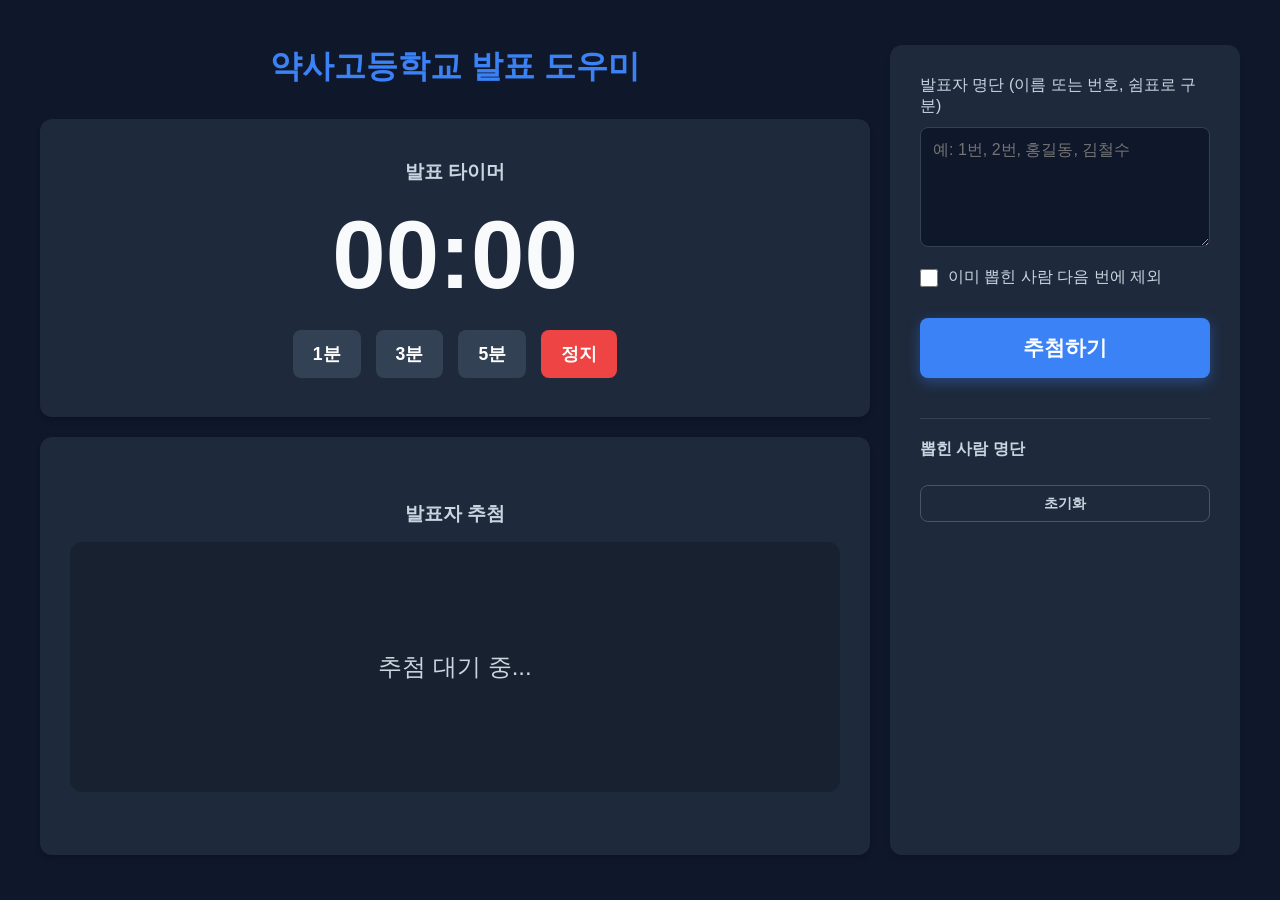
==== index.html @ 97c68daa "Initial commit: Yaksa High School Presentation Assistant" ====
<!DOCTYPE html>
<html lang="ko">
<head>
  <meta charset="UTF-8">
  <meta name="viewport" content="width=device-width, initial-scale=1.0">
  <title>약사고등학교 발표 도우미</title>
  <link rel="stylesheet" href="style.css">
</head>
<body>
  <div class="container">
    <!-- Main content area -->
    <main class="main-area">
      <!-- Title -->
      <h1 class="app-title">약사고등학교 발표 도우미</h1>

      <!-- Timer Section -->
      <section class="timer-section">
        <h2 class="section-title">발표 타이머</h2>
        <div class="timer-display" id="timer-display">00:00</div>
        <div class="timer-controls">
          <button class="btn timer-btn" data-time="60">1분</button>
          <button class="btn timer-btn" data-time="180">3분</button>
          <button class="btn timer-btn" data-time="300">5분</button>
          <button class="btn timer-btn stop-btn" id="stop-timer-btn">정지</button>
        </div>
      </section>

      <!-- Draw Result Section -->
      <section class="draw-section">
        <h2 class="section-title">발표자 추첨</h2>
        <div class="draw-result" id="draw-result">
          <span class="placeholder">추첨 대기 중...</span>
        </div>
      </section>
    </main>

    <!-- Sidebar / Bottom Controls -->
    <aside class="control-sidebar">
      <div class="control-group">
        <label for="name-input">발표자 명단 (이름 또는 번호, 쉼표로 구분)</label>
        <textarea id="name-input" placeholder="예: 1번, 2번, 홍길동, 김철수"></textarea>
      </div>
      
      <div class="control-group">
        <label class="checkbox-label">
          <input type="checkbox" id="exclude-checkbox">
          이미 뽑힌 사람 다음 번에 제외
        </label>
      </div>

      <button class="btn draw-btn" id="draw-btn">추첨하기</button>

      <div class="picked-list-container">
        <h3>뽑힌 사람 명단</h3>
        <ul id="picked-list"></ul>
        <button class="btn reset-btn" id="reset-picked-btn">초기화</button>
      </div>
    </aside>
  </div>

  <script src="main.js"></script>
</body>
</html>
---- style.css ----
:root {
  --bg-color: #0f172a; /* Slate 900 */
  --panel-bg: #1e293b; /* Slate 800 */
  --text-primary: #f8fafc; /* Slate 50 */
  --text-secondary: #cbd5e1; /* Slate 300 */
  --primary-color: #3b82f6; /* Blue 500 */
  --primary-hover: #2563eb; /* Blue 600 */
  --danger-color: #ef4444; /* Red 500 */
  --danger-hover: #dc2626; /* Red 600 */
  --border-radius: 12px;
  --transition-speed: 0.2s;
}

* {
  box-sizing: border-box;
  margin: 0;
  padding: 0;
}

body {
  font-family: 'Pretendard', -apple-system, BlinkMacSystemFont, "Segoe UI", Roboto, "Helvetica Neue", Arial, sans-serif;
  background-color: var(--bg-color);
  color: var(--text-primary);
  min-height: 100vh;
  display: flex;
  justify-content: center;
  align-items: center;
  padding: 20px;
}

.container {
  display: flex;
  flex-direction: row;
  width: 100%;
  max-width: 1200px;
  height: 90vh;
  gap: 20px;
}

/* Main Area */
.main-area {
  flex: 1;
  display: flex;
  flex-direction: column;
  gap: 20px;
}

.app-title {
  font-size: 2rem;
  font-weight: 700;
  text-align: center;
  color: var(--primary-color);
  margin-bottom: 10px;
}

.section-title {
  font-size: 1.2rem;
  color: var(--text-secondary);
  margin-bottom: 15px;
}

.timer-section, .draw-section {
  background-color: var(--panel-bg);
  border-radius: var(--border-radius);
  padding: 30px;
  display: flex;
  flex-direction: column;
  align-items: center;
  justify-content: center;
  box-shadow: 0 4px 6px -1px rgba(0, 0, 0, 0.1), 0 2px 4px -1px rgba(0, 0, 0, 0.06);
}

.timer-section {
  flex: 0.8;
}

.timer-display {
  font-size: 6rem;
  font-weight: 700;
  font-variant-numeric: tabular-nums;
  margin-bottom: 20px;
  transition: color 0.3s;
}

.timer-display.blink {
  animation: blink-animation 1s infinite;
  color: var(--danger-color);
}

@keyframes blink-animation {
  0%, 100% { opacity: 1; }
  50% { opacity: 0; }
}

.timer-controls {
  display: flex;
  gap: 15px;
}

.draw-section {
  flex: 1.2;
}

.draw-result {
  width: 100%;
  height: 250px;
  display: flex;
  justify-content: center;
  align-items: center;
  background-color: rgba(0, 0, 0, 0.2);
  border-radius: 12px;
  overflow: hidden;
}

.draw-result .placeholder {
  font-size: 1.5rem;
  color: var(--text-secondary);
}

.draw-result .result-text {
  font-size: 5rem;
  font-weight: 800;
  color: #fbbf24; /* Amber 400 */
  text-shadow: 0 0 20px rgba(251, 191, 36, 0.5);
}

.draw-result .rolling {
  font-size: 3rem;
  color: var(--text-primary);
  opacity: 0.8;
}

/* Sidebar */
.control-sidebar {
  width: 350px;
  background-color: var(--panel-bg);
  border-radius: var(--border-radius);
  padding: 30px;
  display: flex;
  flex-direction: column;
  gap: 20px;
  box-shadow: 0 4px 6px -1px rgba(0, 0, 0, 0.1);
  overflow-y: auto;
}

.control-group {
  display: flex;
  flex-direction: column;
  gap: 10px;
}

label {
  font-size: 1rem;
  color: var(--text-secondary);
}

textarea {
  width: 100%;
  height: 120px;
  background-color: var(--bg-color);
  color: var(--text-primary);
  border: 1px solid #334155;
  border-radius: 8px;
  padding: 12px;
  font-size: 1rem;
  resize: vertical;
  outline: none;
  font-family: inherit;
}

textarea:focus {
  border-color: var(--primary-color);
}

.checkbox-label {
  display: flex;
  align-items: center;
  gap: 10px;
  cursor: pointer;
}

.checkbox-label input[type="checkbox"] {
  width: 18px;
  height: 18px;
  cursor: pointer;
}

/* Buttons */
.btn {
  border: none;
  border-radius: 8px;
  padding: 12px 20px;
  font-size: 1.1rem;
  font-weight: 600;
  cursor: pointer;
  transition: all var(--transition-speed);
  font-family: inherit;
}

.btn:hover {
  transform: translateY(-2px);
}

.btn:active {
  transform: translateY(1px) scale(0.98);
}

.timer-btn {
  background-color: #334155;
  color: white;
}

.timer-btn:hover {
  background-color: #475569;
}

.stop-btn {
  background-color: var(--danger-color);
}

.stop-btn:hover {
  background-color: var(--danger-hover);
}

.draw-btn {
  background-color: var(--primary-color);
  color: white;
  font-size: 1.3rem;
  padding: 16px;
  width: 100%;
  margin-top: 10px;
  box-shadow: 0 4px 14px 0 rgba(59, 130, 246, 0.39);
}

.draw-btn:hover {
  background-color: var(--primary-hover);
  box-shadow: 0 6px 20px rgba(59, 130, 246, 0.23);
}

/* Picked List */
.picked-list-container {
  margin-top: 20px;
  border-top: 1px solid #334155;
  padding-top: 20px;
}

.picked-list-container h3 {
  font-size: 1rem;
  color: var(--text-secondary);
  margin-bottom: 10px;
}

#picked-list {
  list-style: none;
  display: flex;
  flex-wrap: wrap;
  gap: 8px;
  margin-bottom: 15px;
}

#picked-list li {
  background-color: #334155;
  padding: 6px 12px;
  border-radius: 20px;
  font-size: 0.9rem;
}

.reset-btn {
  background-color: transparent;
  border: 1px solid #475569;
  color: var(--text-secondary);
  font-size: 0.9rem;
  padding: 8px 16px;
  width: 100%;
}

.reset-btn:hover {
  background-color: #334155;
}

/* Animation for popup */
@keyframes pop-in {
  0% { transform: scale(0.5); opacity: 0; }
  70% { transform: scale(1.1); }
  100% { transform: scale(1); opacity: 1; }
}

.pop-animation {
  animation: pop-in 0.5s cubic-bezier(0.175, 0.885, 0.32, 1.275) forwards;
}

/* Responsive Design */
@media (max-width: 900px) {
  .container {
    flex-direction: column;
    height: auto;
    min-height: 100vh;
  }
  
  .control-sidebar {
    width: 100%;
    order: 2;
  }
  
  .main-area {
    order: 1;
  }
  
  .timer-display {
    font-size: 4.5rem;
  }
  
  .draw-result .result-text {
    font-size: 4rem;
  }
}
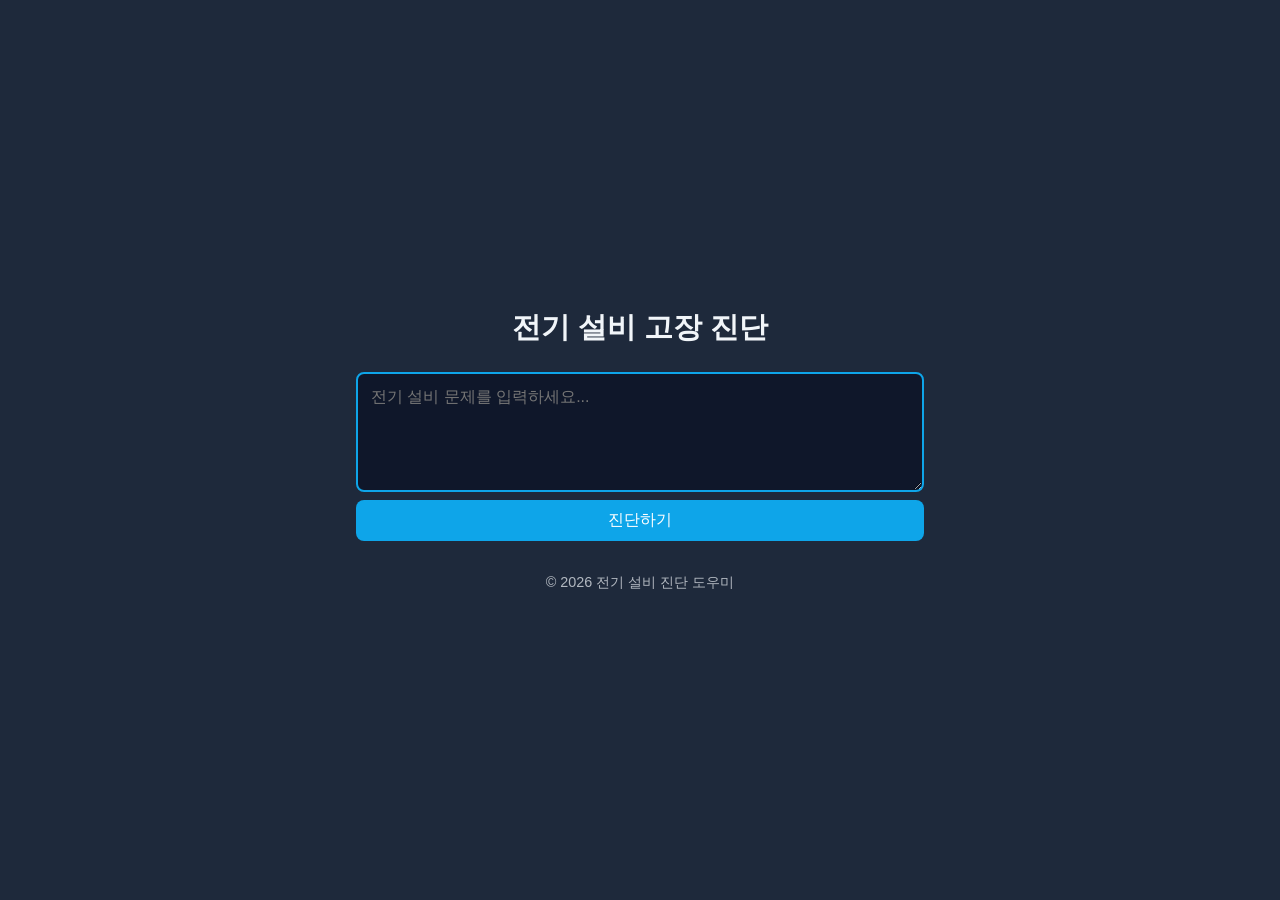
==== commit 8f46daf0: "Clean repo: only diagnostic app (index.html, diagnostic.css, diagnostic.js)" ====
--- a/index.html
+++ b/index.html
@@ -3,61 +3,32 @@
 <head>
   <meta charset="UTF-8">
   <meta name="viewport" content="width=device-width, initial-scale=1.0">
-  <title>약사고등학교 발표 도우미</title>
-  <link rel="stylesheet" href="style.css">
+  <title>전기 설비 고장 진단 도우미</title>
+  <link rel="stylesheet" href="diagnostic.css">
 </head>
 <body>
   <div class="container">
-    <!-- Main content area -->
-    <main class="main-area">
-      <!-- Title -->
-      <h1 class="app-title">약사고등학교 발표 도우미</h1>
-
-      <!-- Timer Section -->
-      <section class="timer-section">
-        <h2 class="section-title">발표 타이머</h2>
-        <div class="timer-display" id="timer-display">00:00</div>
-        <div class="timer-controls">
-          <button class="btn timer-btn" data-time="60">1분</button>
-          <button class="btn timer-btn" data-time="180">3분</button>
-          <button class="btn timer-btn" data-time="300">5분</button>
-          <button class="btn timer-btn stop-btn" id="stop-timer-btn">정지</button>
-        </div>
-      </section>
-
-      <!-- Draw Result Section -->
-      <section class="draw-section">
-        <h2 class="section-title">발표자 추첨</h2>
-        <div class="draw-result" id="draw-result">
-          <span class="placeholder">추첨 대기 중...</span>
-        </div>
-      </section>
+    <header class="header">
+      <h1>전기 설비 고장 진단</h1>
+    </header>
+    <main class="main-content">
+      <textarea id="problem-input" placeholder="전기 설비 문제를 입력하세요..." rows="4"></textarea>
+      <button id="diagnose-btn" class="btn">진단하기</button>
     </main>
-
-    <!-- Sidebar / Bottom Controls -->
-    <aside class="control-sidebar">
-      <div class="control-group">
-        <label for="name-input">발표자 명단 (이름 또는 번호, 쉼표로 구분)</label>
-        <textarea id="name-input" placeholder="예: 1번, 2번, 홍길동, 김철수"></textarea>
-      </div>
-      
-      <div class="control-group">
-        <label class="checkbox-label">
-          <input type="checkbox" id="exclude-checkbox">
-          이미 뽑힌 사람 다음 번에 제외
-        </label>
-      </div>
-
-      <button class="btn draw-btn" id="draw-btn">추첨하기</button>
-
-      <div class="picked-list-container">
-        <h3>뽑힌 사람 명단</h3>
-        <ul id="picked-list"></ul>
-        <button class="btn reset-btn" id="reset-picked-btn">초기화</button>
-      </div>
-    </aside>
+    <footer class="footer">
+      <p>© 2026 전기 설비 진단 도우미</p>
+    </footer>
   </div>
 
-  <script src="main.js"></script>
+  <!-- Result Modal -->
+  <div class="modal-overlay" id="result-modal" style="display:none;">
+    <div class="modal-content">
+      <h2 id="result-title">진단 결과</h2>
+      <p id="result-text"></p>
+      <button class="btn close-btn" id="close-modal">닫기</button>
+    </div>
+  </div>
+
+  <script src="diagnostic.js"></script>
 </body>
 </html>
--- a/diagnostic.css
+++ b/diagnostic.css
@@ -0,0 +1,138 @@
+/* diagnostic.css */
+/* 차분한 다크 모드 테마 */
+:root {
+  --bg-color: #1e293b; /* 네이비 다크 */
+  --primary-color: #0ea5e9; /* 청록색 강조 */
+  --danger-color: #ef4444; /* 빨간 경고 */
+  --text-color: #f1f5f9; /* 밝은 텍스트 */
+  --border-radius: 8px;
+  --transition: all 0.2s ease;
+}
+
+* {
+  box-sizing: border-box;
+  margin: 0;
+  padding: 0;
+  font-family: 'Inter', sans-serif;
+}
+
+body {
+  background: var(--bg-color);
+  color: var(--text-color);
+  display: flex;
+  justify-content: center;
+  align-items: center;
+  min-height: 100vh;
+}
+
+.container {
+  display: flex;
+  flex-direction: column;
+  width: 90%;
+  max-width: 600px;
+  gap: 1rem;
+  padding: 1rem;
+}
+
+header.header h1 {
+  text-align: center;
+  font-size: 1.8rem;
+  margin-bottom: 0.5rem;
+}
+
+.main-content {
+  display: flex;
+  flex-direction: column;
+  gap: 0.5rem;
+}
+
+textarea#problem-input {
+  width: 100%;
+  height: 120px;
+  resize: vertical;
+  padding: 0.8rem;
+  border: 2px solid var(--primary-color);
+  border-radius: var(--border-radius);
+  background: #0f172a;
+  color: var(--text-color);
+  font-size: 1rem;
+  transition: var(--transition);
+}
+
+textarea#problem-input:focus {
+  outline: none;
+  border-color: #38bdf8;
+}
+
+.btn {
+  background: var(--primary-color);
+  color: #fff;
+  border: none;
+  border-radius: var(--border-radius);
+  padding: 0.6rem 1rem;
+  font-size: 1rem;
+  cursor: pointer;
+  transition: var(--transition);
+}
+
+.btn:hover {
+  background: #0284c7;
+}
+
+.btn:active {
+  transform: scale(0.97);
+}
+
+footer.footer {
+  text-align: center;
+  font-size: 0.9rem;
+  margin-top: 1rem;
+  opacity: 0.7;
+}
+
+/* Modal */
+.modal-overlay {
+  position: fixed;
+  inset: 0;
+  background: rgba(0, 0, 0, 0.6);
+  display: flex;
+  justify-content: center;
+  align-items: center;
+  z-index: 1000;
+}
+
+.modal-content {
+  background: #0f172a;
+  padding: 1.5rem;
+  border-radius: var(--border-radius);
+  max-width: 90%;
+  width: 400px;
+  text-align: center;
+  color: var(--text-color);
+}
+
+.modal-content h2 {
+  margin-bottom: 0.8rem;
+  font-size: 1.4rem;
+}
+
+.close-btn {
+  margin-top: 1rem;
+}
+
+/* Danger blinking */
+.blink {
+  animation: blink 1s steps(2, start) infinite;
+  color: var(--danger-color);
+  font-weight: bold;
+}
+
+@keyframes blink {
+  0%, 100% { opacity: 1; }
+  50% { opacity: 0; }
+}
+
+@media (max-width: 480px) {
+  .container { width: 95%; }
+  textarea#problem-input { height: 100px; }
+}
